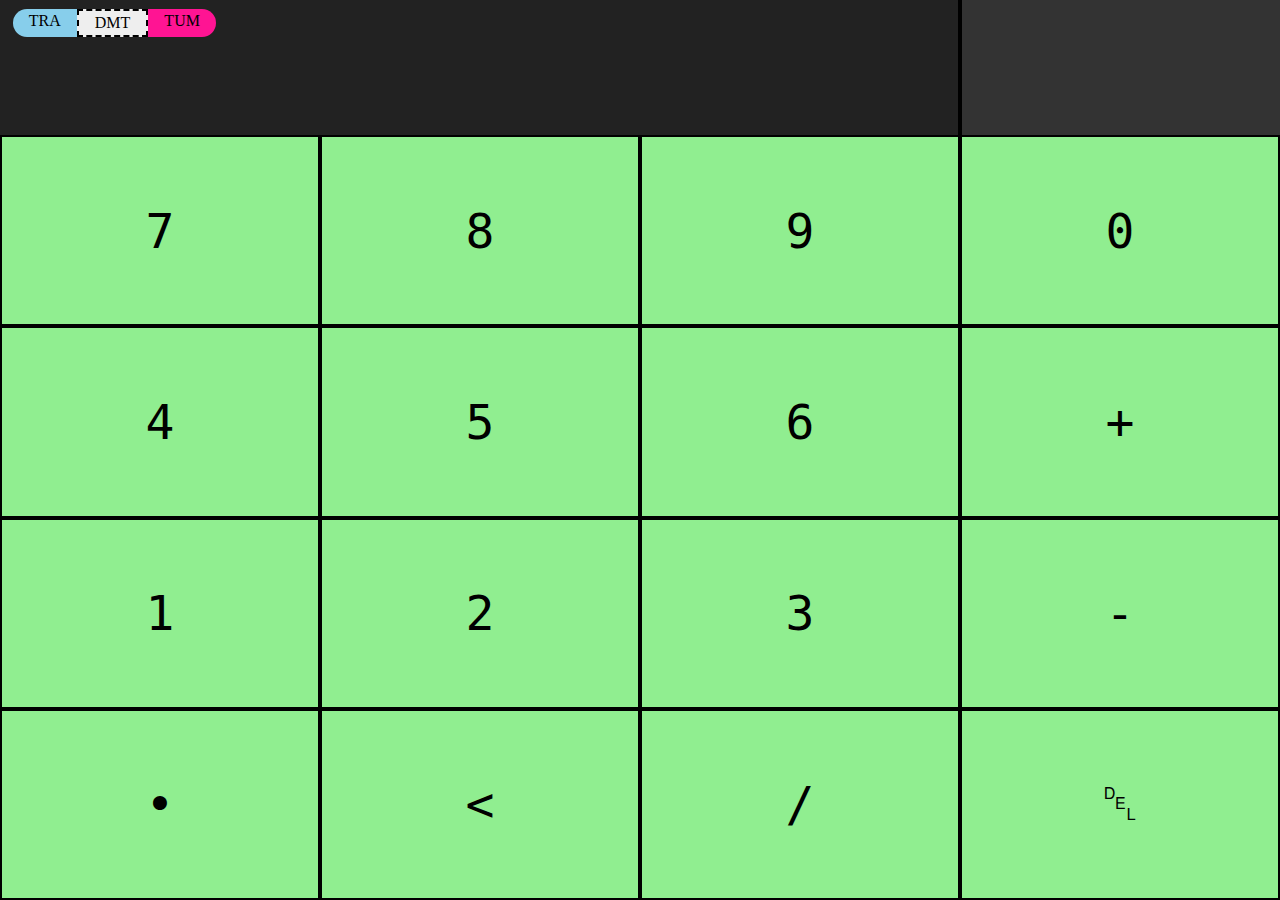
==== index.html @ cb967e37 "Update index.html" ====
<!DOCTYPE html>
<html>
<head>
    <meta charset="utf-8"/>
    <meta content="minimum-scale=1.0, width=device-width, maximum-scale=1, user-scalable=no" name="viewport" />
    <meta name="apple-mobile-web-app-capable" content="yes">
    <link rel="apple-touch-icon" href="/trampcalc.png">

    <title>TrampCalc</title>
    <style type="text/css">
        html * {
            font-family: "Lucida Grande", monospace;
        }
        html, body {
            width: 100%;
            height: 100%;
            margin:  0px;
            padding:  0px;
            overflow: hidden;
            overflow-x:  hidden;
            overflow-y: hidden;
        }

        body {
            position:  relative;
        }

        #viewbox {
            height: 15%;
            display: flex;
        }

        #v1 {
            width:  75%;
            background-color: #222222;
            display: flex;
            font-size:  2em;
            color: white;
            flex-direction: column-reverse;
            text-align:  right;
            box-shadow: inset -2px 0px 0px 0px black;
        }

        #v2 {
            width:  25%;
            background-color: #333333;
            display:  flex;
            box-shadow: inset 2px 0px 0px 0px black;
            font-size:  2em;
            color: white;
            flex-direction: column-reverse;
            text-align: center;
        }

        #keypad {
            height:  85%;
            background-color: yellow;
            display: flex;
            flex-direction: row;
            flex-wrap: wrap;
        }

        .key {
            height:  25%;
            width:  25%;
            box-shadow: inset 0px 0px 0px 2px black;
            background-color: orange;
            font-size:  3em;
            display: flex;
        }

        #switch {
            position: absolute;
            width: 25em;
            top: 1%;
            margin-left: 1%;
            display: flex;
        }

        #switch > input {
            width: 0px;
            height:  0px;
            opacity:  0;
            position: absolute;
        }

        #switch > label {
            /*background-color: purple;*/
            padding: 0.2em 1em 0.2em 1em;
            display:  flex;
            font-family: Verdana;
        }

        .left-switch {
            border-top-left-radius: 1em;
            border-bottom-left-radius: 1em;
            background-color:  skyblue;
        }

        .mid-switch {
            background-color:  lightgreen;
        }

        .right-switch {
            border-top-right-radius: 1em;
            border-bottom-right-radius: 1em;
            background-color:  deeppink;
        }

        input:checked + label {
          background-color: #eeeeee;
          border: 2px dashed black;
        }

        .key:active {
            filter: brightness(85%);
        }

        span {
            -webkit-touch-callout: none;
            -webkit-user-select: none;
            -khtml-user-select: none;
            -moz-user-select: none;
            -ms-user-select: none;
            user-select: none;
        }

    </style>

    <script>
        // js is absolutely not my main langauge, sorry for the horrid code. what matters is that it works.


        function changeColor(c) {
            document.querySelectorAll(".key").forEach(function(a) {a.style.backgroundColor = c;});
        }

        function skillFromFIG(skill) {
            var skillStream = skill.split("");

            // hardcodes
            if (parseInt(skillStream[0]) < 8 && skillStream.length == 2 && isNaN(parseInt(skillStream[1]))) {
                skillStream.splice(1, 0, "0");
            }

            console.log(skill);
            if (skill.length == 2 && parseInt(skill) < 50 && parseInt(skill) >= 40) {
                skillStream.push("/");
                console.log(skillStream);
            }

            let position = skillStream.pop();
            if (!["/", "<", "•"].includes(position)) {
                return undefined;
            }

            var flipBuffer = "";

            do {
                flipBuffer += skillStream.shift();
                let flip = parseInt(flipBuffer);
                if (isNaN(flip)) {
                    return undefined;
                } else if (Math.floor(flip/4) == skillStream.length) {
                    break;
                } else if (Math.floor(flip/4) > skillStream.length) {
                    return undefined;
                }
            } while(true);

            for (var i=0; i<skillStream.length; i++) {
                if (isNaN(parseInt(skillStream[i]))) {
                    return undefined;
                }
            }

            return {
                position: position,
                flips: parseInt(flipBuffer),
                twists: parseInt(skillStream.reduce((a,b)=>parseInt(a)+parseInt(b)))
            };

        }

        function dmtDD(skillObj) {
            console.log(skillObj);
            let fullFlips = Math.floor(skillObj.flips/4);

            var dd = fullFlips * 0.5;
            if (fullFlips < 2) {
                if (skillObj.twists == 0 && skillObj.position != "•") {
                    dd += 0.1;
                }
                var twist = 0.0;
                while (twist < skillObj.twists/2) {
                    dd += (2 + Math.floor(twist))/10.0;
                    twist += 0.5;
                }
            } else {
                var bonus = 0;
                if (skillObj.position == "<") {
                    bonus = (2 ** fullFlips)/10.0;
                } else if (skillObj.position == "/") {
                    bonus = (2 ** fullFlips)/5.0;
                }

                dd += 2 * 0.1 * skillObj.twists; //!! this thing sucks
                dd = dd * fullFlips + bonus;
            }

            return dd;
        }

        window.mode = 1; // 0=tramp, 1=mini, 2=tumbling


        window.onload = function() {

            let events = document.querySelectorAll('[name="event"]');
            let buttons = document.querySelectorAll(".key");
            let inputSpace = document.querySelector('#v1').children[0];
            let outputSpace = document.querySelector("#v2").children[0];

            events.forEach(function(a) {
                if (a.checked) {
                    switch (a.id) {
                        case "tra": changeColor('skyblue'); break;
                        case "dmt": changeColor('lightgreen'); break;
                        case "tum": changeColor('deeppink'); break;
                    }
                }
            });


            buttons.forEach(function(a) {
                a.addEventListener("click", function() {
                    let char = a.children[0].innerText;
                    if (char == "␡") {
                        inputSpace.innerText = inputSpace.innerText.slice(0, inputSpace.innerText.length-1);
                    } else {
                        inputSpace.innerText += char;
                    }

                    var skills = [];

                    var skills = inputSpace.innerText.split("+").map(function(a) {
                        let v = a.split("-").map(b=>b+"-");
                        v[0] = v[0].substring(0, v[0].length-1);
                        return v;
                    }).flat(2);

                    var output = 0.0;

                    if (skills.length == 1) {
                        let negate = skills[0].endsWith("-") ? -1 : 1;
                        if (negate == -1) {
                            skills[0] = skills[0].substring(0, skills[0].length-1);
                        }
                        var skill = skillFromFIG(skills[0]);
                        if (skill != undefined) {
                            output = dmtDD(skill) * negate;
                        } else {
                            output = NaN;
                        }
                    } else {
                        skills.forEach(function(skt) {
                            let negate = skt.endsWith("-") ? -1 : 1;
                            if (negate == -1) {
                                skt = skt.substring(0, skt.length-1);
                            }
                            var skill = skillFromFIG(skt);
                            if (skill != undefined) {
                                output += dmtDD(skill) * negate;
                            } else {
                                output = NaN;
                            }
                        });
                    }

                    if (isNaN(output)) {
                        outputSpace.innerText = "";
                    } else {
                        outputSpace.innerText = output.toFixed(1);
                    }
                });
            })
        }
    </script>
</head>
<body>
    <script>
      document.body.addEventListener('touchmove', function(event) {
        event.preventDefault();
      }, {
        passive: false,
        useCapture: false
      });
    </script>

    <div id="switch">
        <input id="tra" name="event" type="radio" checked="" />
        <label for="tra" onclick="changeColor('skyblue')" class="left-switch">TRA</label>

        <input id="dmt" name="event" type="radio" checked="checked" />
        <label for="dmt" class="mid-switch" onclick="changeColor('lightgreen')">DMT</label>

        <input id="tum" name="event" type="radio" />
        <label for="tum" class="right-switch" onclick="changeColor('deeppink')">TUM</label>
    </div>

    <div id="viewbox">
        <div id="v1"><span style="margin-right: 10px"></span></div>
        <div id="v2"><span></span></div>
    </div>

    <div id="keypad">
        <div class="key"><span style="margin:auto">7</span></div>
        <div class="key"><span style="margin:auto">8</span></div>
        <div class="key"><span style="margin:auto">9</span></div>
        <div class="key"><span style="margin:auto">0</span></div>
        <div class="key"><span style="margin:auto">4</span></div>
        <div class="key"><span style="margin:auto">5</span></div>
        <div class="key"><span style="margin:auto">6</span></div>
        <div class="key"><span style="margin:auto">+</span></div>
        <div class="key"><span style="margin:auto">1</span></div>
        <div class="key"><span style="margin:auto">2</span></div>
        <div class="key"><span style="margin:auto">3</span></div>
        <div class="key"><span style="margin:auto">-</span></div>
        <div class="key"><span style="margin:auto">&#8226;</span></div>
        <div class="key"><span style="margin:auto">&lt;</span></div>
        <div class="key"><span style="margin:auto">&#47;</span></div>
        <div class="key"><span style="margin:auto">&#9249;</span></div>
    </div>
</body>
</html>
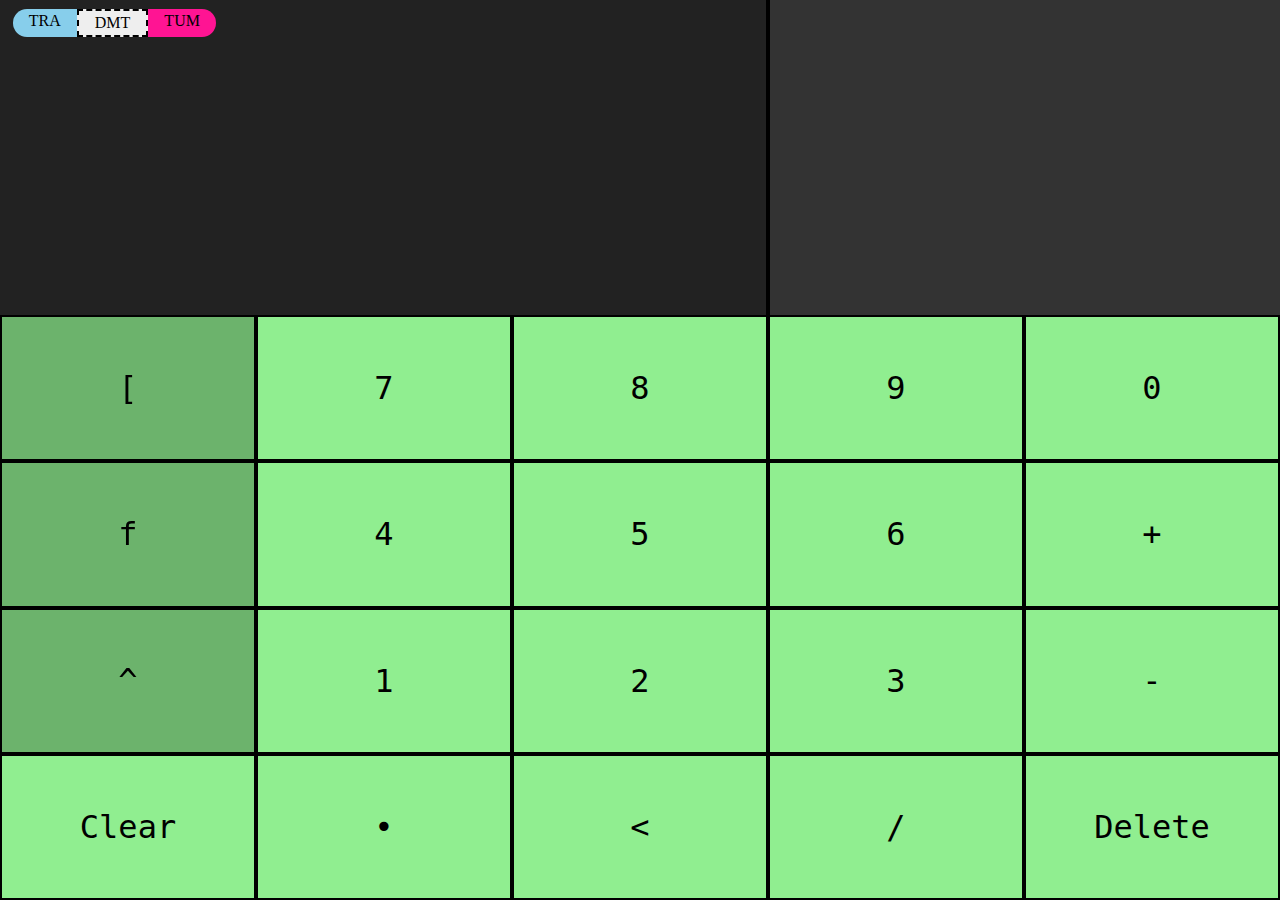
==== commit 2edae6f6: "Update index.html" ====
--- a/index.html
+++ b/index.html
@@ -21,39 +21,24 @@
             overflow-y: hidden;
         }
 
-        body {
-            position:  relative;
-        }
-
         #viewbox {
-            height: 15%;
+            height: 35%;
+            width:  100%;
             display: flex;
-        }
-
-        #v1 {
-            width:  75%;
-            background-color: #222222;
+            flex: 0;
+        }
+
+        #vcontainer {
+            flex: 1;  /* <------------------- required */
+            overflow: scroll;
             display: flex;
-            font-size:  2em;
-            color: white;
-            flex-direction: column-reverse;
-            text-align:  right;
-            box-shadow: inset -2px 0px 0px 0px black;
-        }
-
-        #v2 {
-            width:  25%;
-            background-color: #333333;
-            display:  flex;
-            box-shadow: inset 2px 0px 0px 0px black;
-            font-size:  2em;
-            color: white;
-            flex-direction: column-reverse;
-            text-align: center;
-        }
+            flex-flow: column-reverse;
+            justify-content: flex-start;
+            height:  100%;
+        } 
 
         #keypad {
-            height:  85%;
+            height:  65%;
             background-color: yellow;
             display: flex;
             flex-direction: row;
@@ -62,10 +47,10 @@
 
         .key {
             height:  25%;
-            width:  25%;
+            width:  20%;
             box-shadow: inset 0px 0px 0px 2px black;
             background-color: orange;
-            font-size:  3em;
+            font-size:  2em;
             display: flex;
         }
 
@@ -125,6 +110,58 @@
             user-select: none;
         }
 
+        .skillField {
+            width:  100%;
+            display: flex;
+            font-size:  2em;
+            color: white;
+            flex-direction: row;
+            text-align:  right;
+            flex-shrink: 0;
+        }
+
+        .skillFig {
+            text-align: left;
+            width: 20%;
+            display:  flex;
+        }
+
+        .skillSign {
+            width:  20%;
+            display:  flex;
+            text-align: center;
+            padding-left: 20%;
+        }
+
+
+        .ddField {
+            width:  40%;
+            display:  flex;
+            color: white;
+            text-align: center;
+            padding-left: 1em;
+        }
+
+        #bg1 {
+            position: absolute;
+            width:  60%;
+            height: 60%;
+            background-color: #222;
+            margin: 0px;
+            box-shadow: inset -2px 0px 0px 0px black;
+            z-index:  -1;
+        }
+
+        #bg2 {
+            position: absolute;
+            width:  40%;
+            height: 35%;
+            background-color: #333;
+            left:  60%;
+            margin: 0px;
+            z-index:  -1;
+            box-shadow: inset 2px 0px 0px 0px black;
+        }
     </style>
 
     <script>
@@ -133,6 +170,20 @@
 
         function changeColor(c) {
             document.querySelectorAll(".key").forEach(function(a) {a.style.backgroundColor = c;});
+        }
+
+        function setTumbling(t) {
+            if (t) {
+                document.querySelectorAll(".tum").forEach(function(a) {
+                    a.style.filter = "";
+                    a.disabled = "";
+                });
+            } else {
+                document.querySelectorAll(".tum").forEach(function(a) {
+                    a.style.filter = "brightness(75%)";
+                    a.disabled = true;
+                });
+            }
         }
 
         function skillFromFIG(skill) {
@@ -211,22 +262,135 @@
             return dd;
         }
 
+        function trampDD(skillObj) {
+            var dd = 0.1*skillObj.flips + 0.1*Math.floor(skillObj.flips/4.0) + 0.1*skillObj.twists;
+
+            if (skillObj.twists == 0 && skillObj.flips < 8 && skillObj.position != "•") {
+                dd += 0.1;
+            } else if (skillObj.flips >= 8 && skillObj.position != "•") {
+                dd += 0.2;
+            }
+
+            return dd;
+        }
+
         window.mode = 1; // 0=tramp, 1=mini, 2=tumbling
-
+        window.skills = []; // [ [1, "800<"], [-1, "42/"] ] is same as 800<-42/
+
+        function getDD(skillObj) {
+            switch (window.mode) {
+                case 0:
+                    return trampDD(skillObj);
+                case 1: 
+                    return dmtDD(skillObj);
+                case 2:
+                    return -1;
+                default:
+                    return NaN;
+            }
+        }
+
+        function updateMode(m) {
+            if (window.mode != m) {
+                document.querySelector("#vcontainer").innerHTML = "";
+                window.skills = [];
+            }
+            window.mode = m;
+            switch (m) {
+                case 0:
+                    changeColor('skyblue');
+                    setTumbling(false);
+                    break;
+                case 1:
+                    changeColor('lightgreen');
+                    setTumbling(false);
+                    break;
+                case 2:
+                    changeColor('deeppink');
+                    setTumbling(true);
+                    break;
+            }
+
+        }
+
+        function updateInput(output) {
+            console.log(window.skills);
+            let inputSpace = document.querySelector('#vcontainer');
+            inputSpace.innerHTML = "";
+
+            var total = 0.0;
+
+            for (var i = 0; i < window.skills.length; i++) {
+                skill = window.skills[i];
+                let entry = document.createElement("div");
+                let sign = document.createElement("span");
+                let fig = document.createElement("span");
+
+                entry.appendChild(sign);
+                entry.appendChild(fig);
+
+                entry.classList.add("skillField");
+                entry.classList.add("skillV1");
+                sign.classList.add("skillSign");
+                fig.classList.add("skillFig");
+
+                console.log("sex ",skill);
+                sign.innerText = skill[0] != -1 ? (i == 0 ? " " : "+") : "-";
+                fig.innerText = skill[1];
+                fig.style.color = "#aaa";
+
+                inputSpace.appendChild(entry);
+
+                let out = document.createElement("div");
+                let value = output[i];
+                console.log(output);
+                out.classList.add("ddField");
+                out.style.color = "#aaa";
+                out.innerText = isNaN(value) ? "0.0" : value.toFixed(1);
+                if (!isNaN(value)) {
+                    total += value;
+                }
+
+                entry.appendChild(out);
+                //inputSpace.appendChild(out);
+            }
+
+            let entry = document.createElement("div");
+            let sign = document.createElement("span");
+            let fig = document.createElement("span");
+
+            entry.appendChild(sign);
+            entry.appendChild(fig);
+
+            entry.classList.add("skillField");
+            sign.classList.add("skillSign");
+            fig.classList.add("skillFig");
+
+            sign.innerText = " ";
+            fig.innerText = "=";
+
+            inputSpace.appendChild(entry);
+
+            let out = document.createElement("div");
+            out.classList.add("ddField");
+            out.innerText = total.toFixed(1);
+
+            entry.appendChild(out);
+
+            inputSpace.append(...Array.from(inputSpace.childNodes).reverse());  
+        }
 
         window.onload = function() {
 
             let events = document.querySelectorAll('[name="event"]');
             let buttons = document.querySelectorAll(".key");
-            let inputSpace = document.querySelector('#v1').children[0];
-            let outputSpace = document.querySelector("#v2").children[0];
 
             events.forEach(function(a) {
                 if (a.checked) {
                     switch (a.id) {
-                        case "tra": changeColor('skyblue'); break;
-                        case "dmt": changeColor('lightgreen'); break;
-                        case "tum": changeColor('deeppink'); break;
+                        case "tra": updateMode(0);break;
+                        case "dmt": updateMode(1); break;
+                        case "tum": updateMode(2); break;
                     }
                 }
             });
@@ -234,54 +398,56 @@
 
             buttons.forEach(function(a) {
                 a.addEventListener("click", function() {
+                    if (a.disabled) {
+                        return;
+                    }
                     let char = a.children[0].innerText;
-                    if (char == "␡") {
-                        inputSpace.innerText = inputSpace.innerText.slice(0, inputSpace.innerText.length-1);
-                    } else {
-                        inputSpace.innerText += char;
-                    }
-
-                    var skills = [];
-
-                    var skills = inputSpace.innerText.split("+").map(function(a) {
-                        let v = a.split("-").map(b=>b+"-");
-                        v[0] = v[0].substring(0, v[0].length-1);
-                        return v;
-                    }).flat(2);
-
-                    var output = 0.0;
-
-                    if (skills.length == 1) {
-                        let negate = skills[0].endsWith("-") ? -1 : 1;
-                        if (negate == -1) {
-                            skills[0] = skills[0].substring(0, skills[0].length-1);
+
+                    do {
+                        if (char == "+") {
+                            if (window.skills.length > 0 && window.skills[window.skills.length-1][1] == "") {
+                                window.skills[window.skills.length-1][0] = 1;
+                                break;
+                            }
+                            window.skills.push([1, ""]);
+                        } else if (char == "-") {
+                            if (window.skills.length > 0 && window.skills[window.skills.length-1][1] == "") {
+                                window.skills[window.skills.length-1][0] = -1;
+                                break;
+                            }
+                            window.skills.push([-1, ""]);
+                        } else if (char == "Delete") {
+                            if (window.skills.length == 0) {
+                                break;
+                            }
+                            let last = window.skills[window.skills.length-1];
+                            if (last[1].length == 0) {
+                                window.skills.pop();
+                            } else {
+                                window.skills[window.skills.length-1][1] = last[1].slice(0, last[1].length-1);
+                            }
+                        } else if (char == "Clear") {
+                            window.skills = [];
+                        } else {
+                            if (window.skills.length == 0) {
+                                window.skills.push([1, ""]);
+                            }
+                            window.skills[window.skills.length-1][1] += char;
                         }
-                        var skill = skillFromFIG(skills[0]);
-                        if (skill != undefined) {
-                            output = dmtDD(skill) * negate;
+                    } while (false); // abusing break
+
+                    updateInput(window.skills.map(function(s) {
+                        console.log(s);
+
+                        let skill = skillFromFIG(s[1]);
+                        if (skill == undefined) {
+                            return NaN;
                         } else {
-                            output = NaN;
+                            let ret = getDD(skill) * s[0];
+                            console.log(s[0]);
+                            return ret;
                         }
-                    } else {
-                        skills.forEach(function(skt) {
-                            let negate = skt.endsWith("-") ? -1 : 1;
-                            if (negate == -1) {
-                                skt = skt.substring(0, skt.length-1);
-                            }
-                            var skill = skillFromFIG(skt);
-                            if (skill != undefined) {
-                                output += dmtDD(skill) * negate;
-                            } else {
-                                output = NaN;
-                            }
-                        });
-                    }
-
-                    if (isNaN(output)) {
-                        outputSpace.innerText = "";
-                    } else {
-                        outputSpace.innerText = output.toFixed(1);
-                    }
+                    }));
                 });
             })
         }
@@ -297,39 +463,45 @@
       });
     </script>
 
+
     <div id="switch">
         <input id="tra" name="event" type="radio" checked="" />
-        <label for="tra" onclick="changeColor('skyblue')" class="left-switch">TRA</label>
+        <label for="tra" onclick="updateMode(0)" class="left-switch">TRA</label>
 
         <input id="dmt" name="event" type="radio" checked="checked" />
-        <label for="dmt" class="mid-switch" onclick="changeColor('lightgreen')">DMT</label>
+        <label for="dmt" class="mid-switch" onclick="updateMode(1)">DMT</label>
 
         <input id="tum" name="event" type="radio" />
-        <label for="tum" class="right-switch" onclick="changeColor('deeppink')">TUM</label>
+        <label for="tum" class="right-switch" onclick="updateMode(2)">TUM</label>
     </div>
 
     <div id="viewbox">
-        <div id="v1"><span style="margin-right: 10px"></span></div>
-        <div id="v2"><span></span></div>
+        <div id="bg1">&nbsp;</div>
+        <div id="bg2">&nbsp;</div>
+        <div id="vcontainer"></div>
     </div>
 
     <div id="keypad">
+        <div class="key tum"><span style="margin:auto">[</span></div>
         <div class="key"><span style="margin:auto">7</span></div>
         <div class="key"><span style="margin:auto">8</span></div>
         <div class="key"><span style="margin:auto">9</span></div>
         <div class="key"><span style="margin:auto">0</span></div>
+        <div class="key tum"><span style="margin:auto">f</span></div>
         <div class="key"><span style="margin:auto">4</span></div>
         <div class="key"><span style="margin:auto">5</span></div>
         <div class="key"><span style="margin:auto">6</span></div>
         <div class="key"><span style="margin:auto">+</span></div>
+        <div class="key tum"><span style="margin:auto">^</span></div>
         <div class="key"><span style="margin:auto">1</span></div>
         <div class="key"><span style="margin:auto">2</span></div>
         <div class="key"><span style="margin:auto">3</span></div>
         <div class="key"><span style="margin:auto">-</span></div>
+        <div class="key"><span style="margin:auto">Clear</span></div>
         <div class="key"><span style="margin:auto">&#8226;</span></div>
         <div class="key"><span style="margin:auto">&lt;</span></div>
         <div class="key"><span style="margin:auto">&#47;</span></div>
-        <div class="key"><span style="margin:auto">&#9249;</span></div>
+        <div class="key"><span style="margin:auto">Delete</span></div>
     </div>
 </body>
 </html>
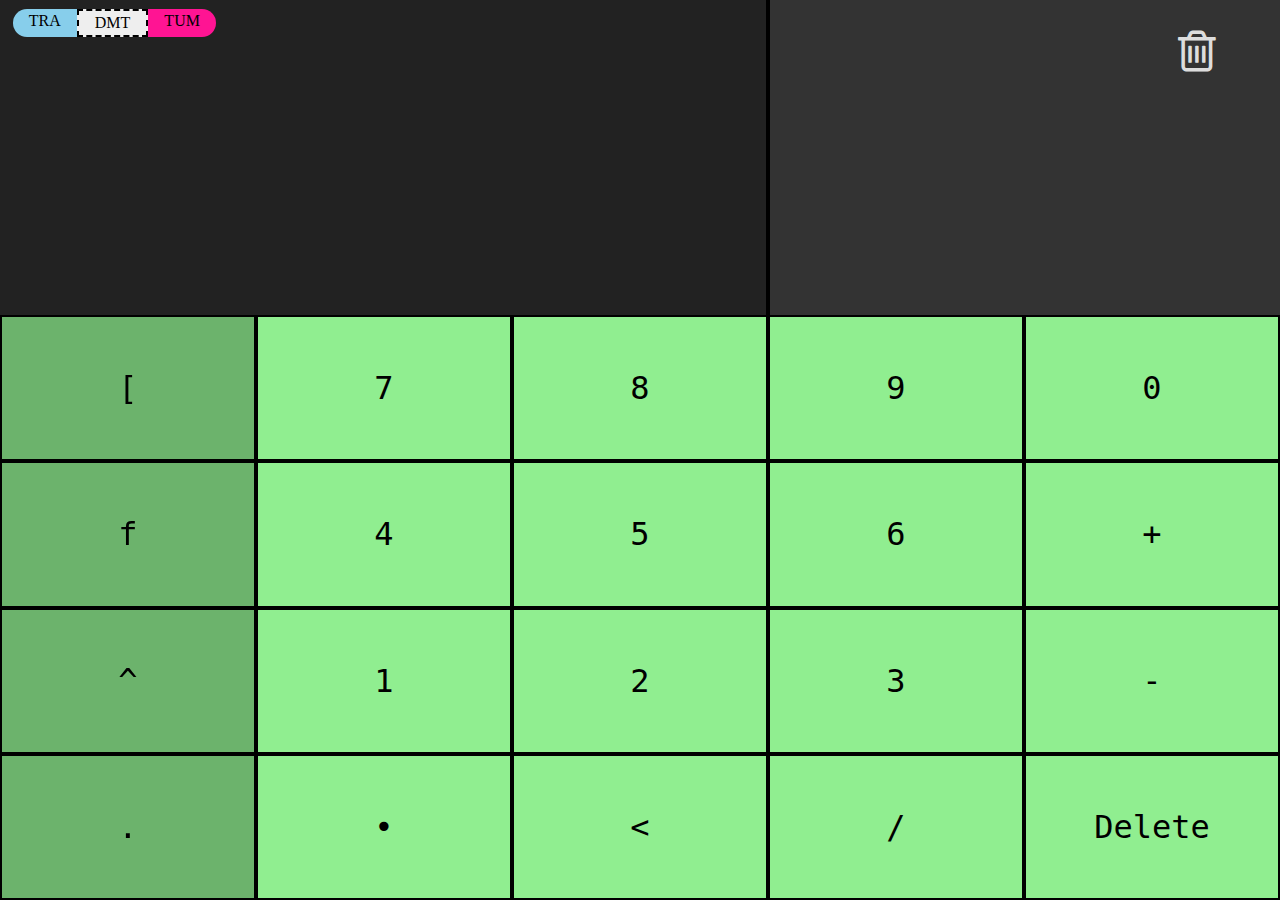
==== commit 121bc7c5: "Update index.html" ====
--- a/index.html
+++ b/index.html
@@ -5,7 +5,7 @@
     <meta content="minimum-scale=1.0, width=device-width, maximum-scale=1, user-scalable=no" name="viewport" />
     <meta name="apple-mobile-web-app-capable" content="yes">
     <link rel="apple-touch-icon" href="/trampcalc.png">
-
+    <link rel="stylesheet" href="https://cdnjs.cloudflare.com/ajax/libs/font-awesome/4.7.0/css/font-awesome.min.css">
     <title>TrampCalc</title>
     <style type="text/css">
         html * {
@@ -161,6 +161,18 @@
             margin: 0px;
             z-index:  -1;
             box-shadow: inset 2px 0px 0px 0px black;
+        }
+
+        #clear {
+            position: absolute;
+            font-size: 3em;
+            color: #ddd;
+            right: 5%;
+            top: 3%;
+        }
+
+        #clear:active {
+            filter: brightness(75%);
         }
     </style>
 
@@ -187,17 +199,24 @@
         }
 
         function skillFromFIG(skill) {
+            if (["f", "[", "^"].includes(skill)) {
+                return skill;
+            }
+
             var skillStream = skill.split("");
-
+            var forward = false;
+            if (skillStream.length > 0 && skillStream[0] == ".") {
+                skillStream.shift();
+                skill = skill.slice(1, skill.length)
+                forward = true;
+            }
             // hardcodes
             if (parseInt(skillStream[0]) < 8 && skillStream.length == 2 && isNaN(parseInt(skillStream[1]))) {
                 skillStream.splice(1, 0, "0");
             }
 
-            console.log(skill);
             if (skill.length == 2 && parseInt(skill) < 50 && parseInt(skill) >= 40) {
                 skillStream.push("/");
-                console.log(skillStream);
             }
 
             let position = skillStream.pop();
@@ -228,13 +247,13 @@
             return {
                 position: position,
                 flips: parseInt(flipBuffer),
-                twists: parseInt(skillStream.reduce((a,b)=>parseInt(a)+parseInt(b)))
+                twists: parseInt(skillStream.reduce((a,b)=>parseInt(a)+parseInt(b))),
+                forward: forward
             };
 
         }
 
         function dmtDD(skillObj) {
-            console.log(skillObj);
             let fullFlips = Math.floor(skillObj.flips/4);
 
             var dd = fullFlips * 0.5;
@@ -274,17 +293,70 @@
             return dd;
         }
 
+        function tumblingDD(skillObj) {
+            if (skillObj == "f" || skillObj == "[") {
+                return 0.1;
+            } else if (skillObj == "^") {
+                return 0.2;
+            }
+
+            dd = Math.floor(skillObj.flips/4.0)/2;
+            dd += skillObj.forward ? Math.floor(skillObj.flips/4.0) * 0.1 : 0.0;
+
+            if (skillObj.position == "<") {
+                dd += (Math.floor(skillObj.flips / 12) * 0.1 + 0.1);
+            } else if (skillObj.position == "/") {
+                dd += 2**(Math.floor(skillObj.flips/4.0) - 1) / 10;
+            }
+
+            if (skillObj.flips < 8) {
+                var twist = 0.0;
+                while (twist < skillObj.twists) {
+                    if (twist > 6) {
+                        dd += 0.4;
+                    } else if (twist > 4) {
+                        dd += 0.3;
+                    } else {
+                        dd += 0.2;
+                    }
+                    twist += 1;
+                }
+                if (twist > 0) {
+                    dd -= 0.1; // janky
+                }
+            } else if (skillObj.flips < 12) {
+                var twist = 0.0;
+                while (twist < skillObj.twists) {
+                    dd += (Math.floor(twist/2)+1)*0.1;
+                    twist += 1;
+                }
+            } else {
+                var twist = 0.0;
+                while (twist < skillObj.twists) {
+                    if (twist > 2) {
+                        dd += 0.4;
+                    } else {
+                        dd += 0.3;
+                    }
+                    twist += 1;
+                }
+            }
+
+            return dd * Math.floor(skillObj.flips/4.0);
+        }
+
         window.mode = 1; // 0=tramp, 1=mini, 2=tumbling
         window.skills = []; // [ [1, "800<"], [-1, "42/"] ] is same as 800<-42/
 
         function getDD(skillObj) {
+            console.log("skill ", skillObj);
             switch (window.mode) {
                 case 0:
                     return trampDD(skillObj);
                 case 1: 
                     return dmtDD(skillObj);
                 case 2:
-                    return -1;
+                    return tumblingDD(skillObj);
                 default:
                     return NaN;
             }
@@ -314,7 +386,6 @@
         }
 
         function updateInput(output) {
-            console.log(window.skills);
             let inputSpace = document.querySelector('#vcontainer');
             inputSpace.innerHTML = "";
 
@@ -334,7 +405,6 @@
                 sign.classList.add("skillSign");
                 fig.classList.add("skillFig");
 
-                console.log("sex ",skill);
                 sign.innerText = skill[0] != -1 ? (i == 0 ? " " : "+") : "-";
                 fig.innerText = skill[1];
                 fig.style.color = "#aaa";
@@ -343,7 +413,7 @@
 
                 let out = document.createElement("div");
                 let value = output[i];
-                console.log(output);
+
                 out.classList.add("ddField");
                 out.style.color = "#aaa";
                 out.innerText = isNaN(value) ? "0.0" : value.toFixed(1);
@@ -394,6 +464,11 @@
                     }
                 }
             });
+
+            document.querySelector("#clear").addEventListener("click", function() {
+                window.skills = [];
+                updateInput([]);
+            })
 
 
             buttons.forEach(function(a) {
@@ -437,14 +512,12 @@
                     } while (false); // abusing break
 
                     updateInput(window.skills.map(function(s) {
-                        console.log(s);
 
                         let skill = skillFromFIG(s[1]);
                         if (skill == undefined) {
                             return NaN;
                         } else {
                             let ret = getDD(skill) * s[0];
-                            console.log(s[0]);
                             return ret;
                         }
                     }));
@@ -478,6 +551,7 @@
     <div id="viewbox">
         <div id="bg1">&nbsp;</div>
         <div id="bg2">&nbsp;</div>
+        <span id="clear" class="fa fa-trash-o"></span>
         <div id="vcontainer"></div>
     </div>
 
@@ -497,7 +571,7 @@
         <div class="key"><span style="margin:auto">2</span></div>
         <div class="key"><span style="margin:auto">3</span></div>
         <div class="key"><span style="margin:auto">-</span></div>
-        <div class="key"><span style="margin:auto">Clear</span></div>
+        <div class="key tum"><span style="margin:auto">.</span></div>
         <div class="key"><span style="margin:auto">&#8226;</span></div>
         <div class="key"><span style="margin:auto">&lt;</span></div>
         <div class="key"><span style="margin:auto">&#47;</span></div>
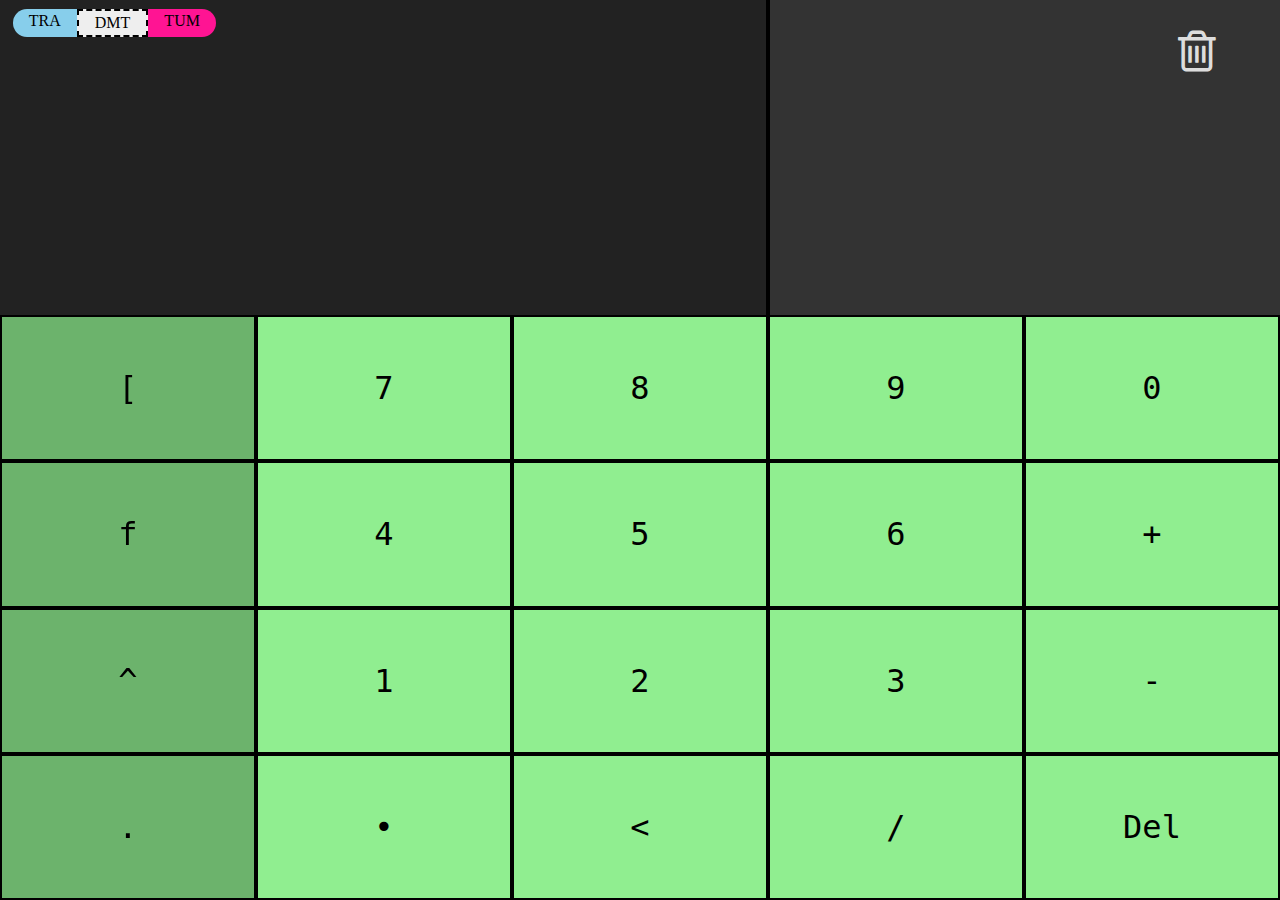
==== commit 660dde6b: "Update index.html" ====
--- a/index.html
+++ b/index.html
@@ -491,7 +491,7 @@
                                 break;
                             }
                             window.skills.push([-1, ""]);
-                        } else if (char == "Delete") {
+                        } else if (char == "Del") {
                             if (window.skills.length == 0) {
                                 break;
                             }
@@ -575,7 +575,7 @@
         <div class="key"><span style="margin:auto">&#8226;</span></div>
         <div class="key"><span style="margin:auto">&lt;</span></div>
         <div class="key"><span style="margin:auto">&#47;</span></div>
-        <div class="key"><span style="margin:auto">Delete</span></div>
+        <div class="key"><span style="margin:auto">Del</span></div>
     </div>
 </body>
 </html>
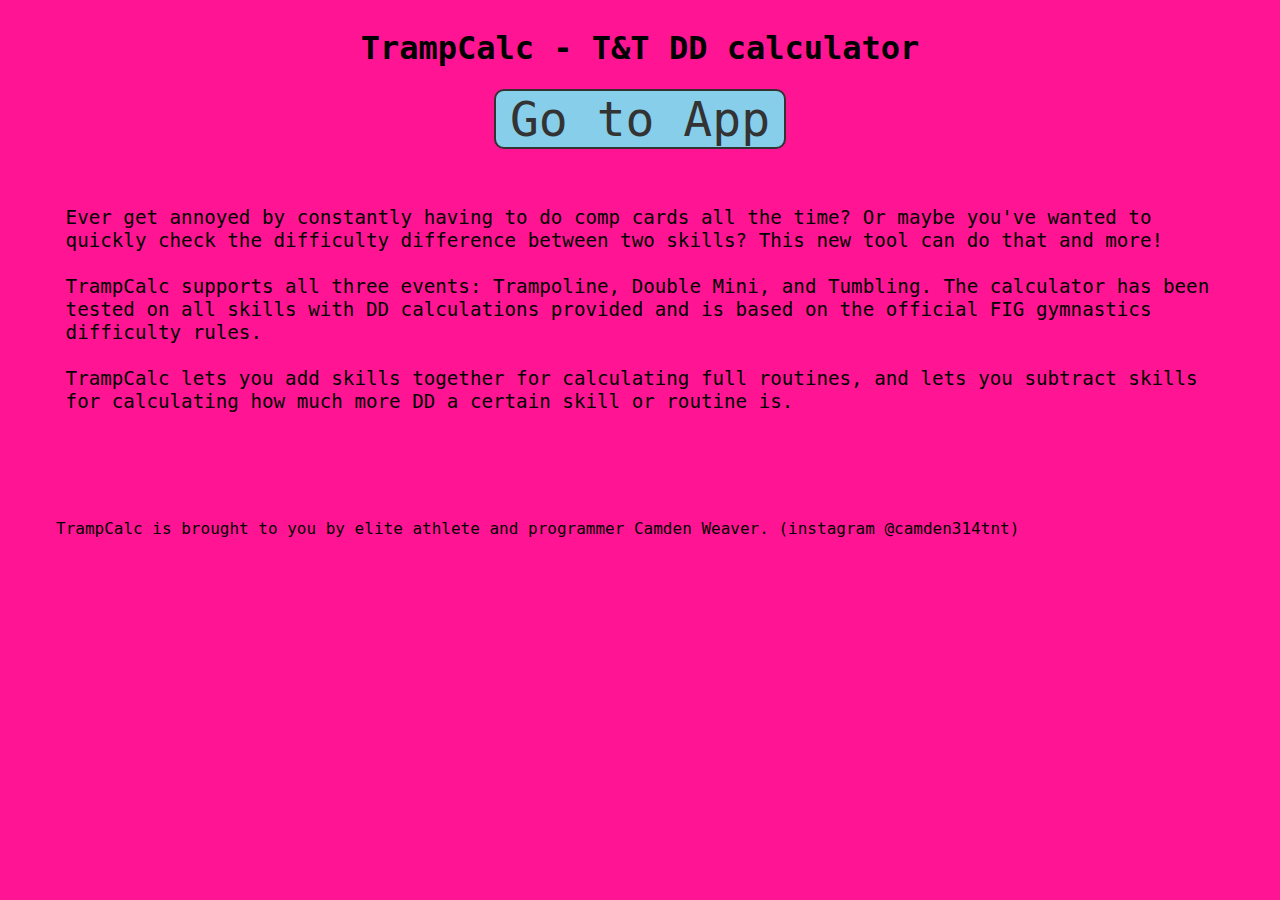
==== commit cb02e0b0: "Create index.html" ====
--- a/index.html
+++ b/index.html
@@ -1,581 +1,64 @@
 <!DOCTYPE html>
 <html>
 <head>
-    <meta charset="utf-8"/>
-    <meta content="minimum-scale=1.0, width=device-width, maximum-scale=1, user-scalable=no" name="viewport" />
-    <meta name="apple-mobile-web-app-capable" content="yes">
-    <link rel="apple-touch-icon" href="/trampcalc.png">
-    <link rel="stylesheet" href="https://cdnjs.cloudflare.com/ajax/libs/font-awesome/4.7.0/css/font-awesome.min.css">
-    <title>TrampCalc</title>
-    <style type="text/css">
-        html * {
+	<meta charset="utf-8">
+	<meta name="viewport" content="width=device-width, initial-scale=1">
+	<title>TrampCalc - Trampoline & Tumbling Difficulty Calculator</title>
+	<meta name="description" content="TrampCalc is the ultimate tool for calculating the Degree of Difficulty (DD) of skills from the gymnastic events Trampoline, Double Mini Trampoline (DMT), and Tumbling"/>
+
+	<style>
+        html {
             font-family: "Lucida Grande", monospace;
-        }
-        html, body {
-            width: 100%;
             height: 100%;
-            margin:  0px;
-            padding:  0px;
-            overflow: hidden;
-            overflow-x:  hidden;
-            overflow-y: hidden;
         }
 
-        #viewbox {
-            height: 35%;
-            width:  100%;
+        body {
             display: flex;
-            flex: 0;
+            justify-content: center;
+            flex-direction: column;
         }
 
-        #vcontainer {
-            flex: 1;  /* <------------------- required */
-            overflow: scroll;
-            display: flex;
-            flex-flow: column-reverse;
-            justify-content: flex-start;
-            height:  100%;
-        } 
-
-        #keypad {
-            height:  65%;
-            background-color: yellow;
-            display: flex;
-            flex-direction: row;
-            flex-wrap: wrap;
+        h1 {
+        	text-align: center;
+        	color: black;
+        	width: 100%;
+        	flex: 2;
+        }
+        #btn {
+        	text-align: center;
+        	background: green;
+        	margin: auto;
+        	width: 6em;
+        	font-size: 3em;
+        	font-style: none;
+        	color:  #333;
+        	text-decoration: none;
+        	border-radius: 10px;
+        	border: 2px solid #333;
         }
 
-        .key {
-            height:  25%;
-            width:  20%;
-            box-shadow: inset 0px 0px 0px 2px black;
-            background-color: orange;
-            font-size:  2em;
-            display: flex;
+        p {
+        	margin: 3em;
+        	font-size: 1.2em;
         }
+	</style>
 
-        #switch {
-            position: absolute;
-            width: 25em;
-            top: 1%;
-            margin-left: 1%;
-            display: flex;
-        }
-
-        #switch > input {
-            width: 0px;
-            height:  0px;
-            opacity:  0;
-            position: absolute;
-        }
-
-        #switch > label {
-            /*background-color: purple;*/
-            padding: 0.2em 1em 0.2em 1em;
-            display:  flex;
-            font-family: Verdana;
-        }
-
-        .left-switch {
-            border-top-left-radius: 1em;
-            border-bottom-left-radius: 1em;
-            background-color:  skyblue;
-        }
-
-        .mid-switch {
-            background-color:  lightgreen;
-        }
-
-        .right-switch {
-            border-top-right-radius: 1em;
-            border-bottom-right-radius: 1em;
-            background-color:  deeppink;
-        }
-
-        input:checked + label {
-          background-color: #eeeeee;
-          border: 2px dashed black;
-        }
-
-        .key:active {
-            filter: brightness(85%);
-        }
-
-        span {
-            -webkit-touch-callout: none;
-            -webkit-user-select: none;
-            -khtml-user-select: none;
-            -moz-user-select: none;
-            -ms-user-select: none;
-            user-select: none;
-        }
-
-        .skillField {
-            width:  100%;
-            display: flex;
-            font-size:  2em;
-            color: white;
-            flex-direction: row;
-            text-align:  right;
-            flex-shrink: 0;
-        }
-
-        .skillFig {
-            text-align: left;
-            width: 20%;
-            display:  flex;
-        }
-
-        .skillSign {
-            width:  20%;
-            display:  flex;
-            text-align: center;
-            padding-left: 20%;
-        }
-
-
-        .ddField {
-            width:  40%;
-            display:  flex;
-            color: white;
-            text-align: center;
-            padding-left: 1em;
-        }
-
-        #bg1 {
-            position: absolute;
-            width:  60%;
-            height: 60%;
-            background-color: #222;
-            margin: 0px;
-            box-shadow: inset -2px 0px 0px 0px black;
-            z-index:  -1;
-        }
-
-        #bg2 {
-            position: absolute;
-            width:  40%;
-            height: 35%;
-            background-color: #333;
-            left:  60%;
-            margin: 0px;
-            z-index:  -1;
-            box-shadow: inset 2px 0px 0px 0px black;
-        }
-
-        #clear {
-            position: absolute;
-            font-size: 3em;
-            color: #ddd;
-            right: 5%;
-            top: 3%;
-        }
-
-        #clear:active {
-            filter: brightness(75%);
-        }
-    </style>
-
-    <script>
-        // js is absolutely not my main langauge, sorry for the horrid code. what matters is that it works.
-
-
-        function changeColor(c) {
-            document.querySelectorAll(".key").forEach(function(a) {a.style.backgroundColor = c;});
-        }
-
-        function setTumbling(t) {
-            if (t) {
-                document.querySelectorAll(".tum").forEach(function(a) {
-                    a.style.filter = "";
-                    a.disabled = "";
-                });
-            } else {
-                document.querySelectorAll(".tum").forEach(function(a) {
-                    a.style.filter = "brightness(75%)";
-                    a.disabled = true;
-                });
-            }
-        }
-
-        function skillFromFIG(skill) {
-            if (["f", "[", "^"].includes(skill)) {
-                return skill;
-            }
-
-            var skillStream = skill.split("");
-            var forward = false;
-            if (skillStream.length > 0 && skillStream[0] == ".") {
-                skillStream.shift();
-                skill = skill.slice(1, skill.length)
-                forward = true;
-            }
-            // hardcodes
-            if (parseInt(skillStream[0]) < 8 && skillStream.length == 2 && isNaN(parseInt(skillStream[1]))) {
-                skillStream.splice(1, 0, "0");
-            }
-
-            if (skill.length == 2 && parseInt(skill) < 50 && parseInt(skill) >= 40) {
-                skillStream.push("/");
-            }
-
-            let position = skillStream.pop();
-            if (!["/", "<", "•"].includes(position)) {
-                return undefined;
-            }
-
-            var flipBuffer = "";
-
-            do {
-                flipBuffer += skillStream.shift();
-                let flip = parseInt(flipBuffer);
-                if (isNaN(flip)) {
-                    return undefined;
-                } else if (Math.floor(flip/4) == skillStream.length) {
-                    break;
-                } else if (Math.floor(flip/4) > skillStream.length) {
-                    return undefined;
-                }
-            } while(true);
-
-            for (var i=0; i<skillStream.length; i++) {
-                if (isNaN(parseInt(skillStream[i]))) {
-                    return undefined;
-                }
-            }
-
-            return {
-                position: position,
-                flips: parseInt(flipBuffer),
-                twists: parseInt(skillStream.reduce((a,b)=>parseInt(a)+parseInt(b))),
-                forward: forward
-            };
-
-        }
-
-        function dmtDD(skillObj) {
-            let fullFlips = Math.floor(skillObj.flips/4);
-
-            var dd = fullFlips * 0.5;
-            if (fullFlips < 2) {
-                if (skillObj.twists == 0 && skillObj.position != "•") {
-                    dd += 0.1;
-                }
-                var twist = 0.0;
-                while (twist < skillObj.twists/2) {
-                    dd += (2 + Math.floor(twist))/10.0;
-                    twist += 0.5;
-                }
-            } else {
-                var bonus = 0;
-                if (skillObj.position == "<") {
-                    bonus = (2 ** fullFlips)/10.0;
-                } else if (skillObj.position == "/") {
-                    bonus = (2 ** fullFlips)/5.0;
-                }
-
-                dd += 2 * 0.1 * skillObj.twists; //!! this thing sucks
-                dd = dd * fullFlips + bonus;
-            }
-
-            return dd;
-        }
-
-        function trampDD(skillObj) {
-            var dd = 0.1*skillObj.flips + 0.1*Math.floor(skillObj.flips/4.0) + 0.1*skillObj.twists;
-
-            if (skillObj.twists == 0 && skillObj.flips < 8 && skillObj.position != "•") {
-                dd += 0.1;
-            } else if (skillObj.flips >= 8 && skillObj.position != "•") {
-                dd += 0.2;
-            }
-
-            return dd;
-        }
-
-        function tumblingDD(skillObj) {
-            if (skillObj == "f" || skillObj == "[") {
-                return 0.1;
-            } else if (skillObj == "^") {
-                return 0.2;
-            }
-
-            dd = Math.floor(skillObj.flips/4.0)/2;
-            dd += skillObj.forward ? Math.floor(skillObj.flips/4.0) * 0.1 : 0.0;
-
-            if (skillObj.position == "<") {
-                dd += (Math.floor(skillObj.flips / 12) * 0.1 + 0.1);
-            } else if (skillObj.position == "/") {
-                dd += 2**(Math.floor(skillObj.flips/4.0) - 1) / 10;
-            }
-
-            if (skillObj.flips < 8) {
-                var twist = 0.0;
-                while (twist < skillObj.twists) {
-                    if (twist > 6) {
-                        dd += 0.4;
-                    } else if (twist > 4) {
-                        dd += 0.3;
-                    } else {
-                        dd += 0.2;
-                    }
-                    twist += 1;
-                }
-                if (twist > 0) {
-                    dd -= 0.1; // janky
-                }
-            } else if (skillObj.flips < 12) {
-                var twist = 0.0;
-                while (twist < skillObj.twists) {
-                    dd += (Math.floor(twist/2)+1)*0.1;
-                    twist += 1;
-                }
-            } else {
-                var twist = 0.0;
-                while (twist < skillObj.twists) {
-                    if (twist > 2) {
-                        dd += 0.4;
-                    } else {
-                        dd += 0.3;
-                    }
-                    twist += 1;
-                }
-            }
-
-            return dd * Math.floor(skillObj.flips/4.0);
-        }
-
-        window.mode = 1; // 0=tramp, 1=mini, 2=tumbling
-        window.skills = []; // [ [1, "800<"], [-1, "42/"] ] is same as 800<-42/
-
-        function getDD(skillObj) {
-            console.log("skill ", skillObj);
-            switch (window.mode) {
-                case 0:
-                    return trampDD(skillObj);
-                case 1: 
-                    return dmtDD(skillObj);
-                case 2:
-                    return tumblingDD(skillObj);
-                default:
-                    return NaN;
-            }
-        }
-
-        function updateMode(m) {
-            if (window.mode != m) {
-                document.querySelector("#vcontainer").innerHTML = "";
-                window.skills = [];
-            }
-            window.mode = m;
-            switch (m) {
-                case 0:
-                    changeColor('skyblue');
-                    setTumbling(false);
-                    break;
-                case 1:
-                    changeColor('lightgreen');
-                    setTumbling(false);
-                    break;
-                case 2:
-                    changeColor('deeppink');
-                    setTumbling(true);
-                    break;
-            }
-
-        }
-
-        function updateInput(output) {
-            let inputSpace = document.querySelector('#vcontainer');
-            inputSpace.innerHTML = "";
-
-            var total = 0.0;
-
-            for (var i = 0; i < window.skills.length; i++) {
-                skill = window.skills[i];
-                let entry = document.createElement("div");
-                let sign = document.createElement("span");
-                let fig = document.createElement("span");
-
-                entry.appendChild(sign);
-                entry.appendChild(fig);
-
-                entry.classList.add("skillField");
-                entry.classList.add("skillV1");
-                sign.classList.add("skillSign");
-                fig.classList.add("skillFig");
-
-                sign.innerText = skill[0] != -1 ? (i == 0 ? " " : "+") : "-";
-                fig.innerText = skill[1];
-                fig.style.color = "#aaa";
-
-                inputSpace.appendChild(entry);
-
-                let out = document.createElement("div");
-                let value = output[i];
-
-                out.classList.add("ddField");
-                out.style.color = "#aaa";
-                out.innerText = isNaN(value) ? "0.0" : value.toFixed(1);
-                if (!isNaN(value)) {
-                    total += value;
-                }
-
-                entry.appendChild(out);
-                //inputSpace.appendChild(out);
-            }
-
-            let entry = document.createElement("div");
-            let sign = document.createElement("span");
-            let fig = document.createElement("span");
-
-            entry.appendChild(sign);
-            entry.appendChild(fig);
-
-            entry.classList.add("skillField");
-            sign.classList.add("skillSign");
-            fig.classList.add("skillFig");
-
-            sign.innerText = " ";
-            fig.innerText = "=";
-
-            inputSpace.appendChild(entry);
-
-            let out = document.createElement("div");
-            out.classList.add("ddField");
-            out.innerText = total.toFixed(1);
-
-            entry.appendChild(out);
-
-            inputSpace.append(...Array.from(inputSpace.childNodes).reverse());  
-        }
-
-        window.onload = function() {
-
-            let events = document.querySelectorAll('[name="event"]');
-            let buttons = document.querySelectorAll(".key");
-
-            events.forEach(function(a) {
-                if (a.checked) {
-                    switch (a.id) {
-                        case "tra": updateMode(0);break;
-                        case "dmt": updateMode(1); break;
-                        case "tum": updateMode(2); break;
-                    }
-                }
-            });
-
-            document.querySelector("#clear").addEventListener("click", function() {
-                window.skills = [];
-                updateInput([]);
-            })
-
-
-            buttons.forEach(function(a) {
-                a.addEventListener("click", function() {
-                    if (a.disabled) {
-                        return;
-                    }
-                    let char = a.children[0].innerText;
-
-                    do {
-                        if (char == "+") {
-                            if (window.skills.length > 0 && window.skills[window.skills.length-1][1] == "") {
-                                window.skills[window.skills.length-1][0] = 1;
-                                break;
-                            }
-                            window.skills.push([1, ""]);
-                        } else if (char == "-") {
-                            if (window.skills.length > 0 && window.skills[window.skills.length-1][1] == "") {
-                                window.skills[window.skills.length-1][0] = -1;
-                                break;
-                            }
-                            window.skills.push([-1, ""]);
-                        } else if (char == "Del") {
-                            if (window.skills.length == 0) {
-                                break;
-                            }
-                            let last = window.skills[window.skills.length-1];
-                            if (last[1].length == 0) {
-                                window.skills.pop();
-                            } else {
-                                window.skills[window.skills.length-1][1] = last[1].slice(0, last[1].length-1);
-                            }
-                        } else if (char == "Clear") {
-                            window.skills = [];
-                        } else {
-                            if (window.skills.length == 0) {
-                                window.skills.push([1, ""]);
-                            }
-                            window.skills[window.skills.length-1][1] += char;
-                        }
-                    } while (false); // abusing break
-
-                    updateInput(window.skills.map(function(s) {
-
-                        let skill = skillFromFIG(s[1]);
-                        if (skill == undefined) {
-                            return NaN;
-                        } else {
-                            let ret = getDD(skill) * s[0];
-                            return ret;
-                        }
-                    }));
-                });
-            })
-        }
-    </script>
+	<script>
+		window.onload = function() {
+			a = Math.random() * 100;
+			document.body.style.backgroundColor = a > 66 ? "skyblue" : a > 33 ? "deeppink" : "lightgreen";
+			a += ((Math.random() > 0.5) ? 33 : 66);
+			a %= 100;
+			document.querySelector("#btn").style.backgroundColor = a > 66 ? "skyblue" : a > 33 ? "deeppink" : "lightgreen";
+		}
+	</script>
 </head>
 <body>
-    <script>
-      document.body.addEventListener('touchmove', function(event) {
-        event.preventDefault();
-      }, {
-        passive: false,
-        useCapture: false
-      });
-    </script>
-
-
-    <div id="switch">
-        <input id="tra" name="event" type="radio" checked="" />
-        <label for="tra" onclick="updateMode(0)" class="left-switch">TRA</label>
-
-        <input id="dmt" name="event" type="radio" checked="checked" />
-        <label for="dmt" class="mid-switch" onclick="updateMode(1)">DMT</label>
-
-        <input id="tum" name="event" type="radio" />
-        <label for="tum" class="right-switch" onclick="updateMode(2)">TUM</label>
-    </div>
-
-    <div id="viewbox">
-        <div id="bg1">&nbsp;</div>
-        <div id="bg2">&nbsp;</div>
-        <span id="clear" class="fa fa-trash-o"></span>
-        <div id="vcontainer"></div>
-    </div>
-
-    <div id="keypad">
-        <div class="key tum"><span style="margin:auto">[</span></div>
-        <div class="key"><span style="margin:auto">7</span></div>
-        <div class="key"><span style="margin:auto">8</span></div>
-        <div class="key"><span style="margin:auto">9</span></div>
-        <div class="key"><span style="margin:auto">0</span></div>
-        <div class="key tum"><span style="margin:auto">f</span></div>
-        <div class="key"><span style="margin:auto">4</span></div>
-        <div class="key"><span style="margin:auto">5</span></div>
-        <div class="key"><span style="margin:auto">6</span></div>
-        <div class="key"><span style="margin:auto">+</span></div>
-        <div class="key tum"><span style="margin:auto">^</span></div>
-        <div class="key"><span style="margin:auto">1</span></div>
-        <div class="key"><span style="margin:auto">2</span></div>
-        <div class="key"><span style="margin:auto">3</span></div>
-        <div class="key"><span style="margin:auto">-</span></div>
-        <div class="key tum"><span style="margin:auto">.</span></div>
-        <div class="key"><span style="margin:auto">&#8226;</span></div>
-        <div class="key"><span style="margin:auto">&lt;</span></div>
-        <div class="key"><span style="margin:auto">&#47;</span></div>
-        <div class="key"><span style="margin:auto">Del</span></div>
-    </div>
+	<h1>TrampCalc - T&T DD calculator</h1>
+	<a href="/app/" id="btn">Go&nbsp;to&nbsp;App</a>
+	<p>
+		Ever get annoyed by constantly having to do comp cards all the time? Or maybe you've wanted to quickly check the difficulty difference between two skills? This new tool can do that and more!<br/><br/>TrampCalc supports all three events: Trampoline, Double Mini, and Tumbling. The calculator has been tested on all skills with DD calculations provided and is based on the official FIG gymnastics difficulty rules.<br/><br/>TrampCalc lets you add skills together for calculating full routines, and lets you subtract skills for calculating how much more DD a certain skill or routine is.
+	</p>
+	<p style="font-size:1em">TrampCalc is brought to you by elite athlete and programmer Camden Weaver. (instagram @camden314tnt)</footer>
 </body>
 </html>
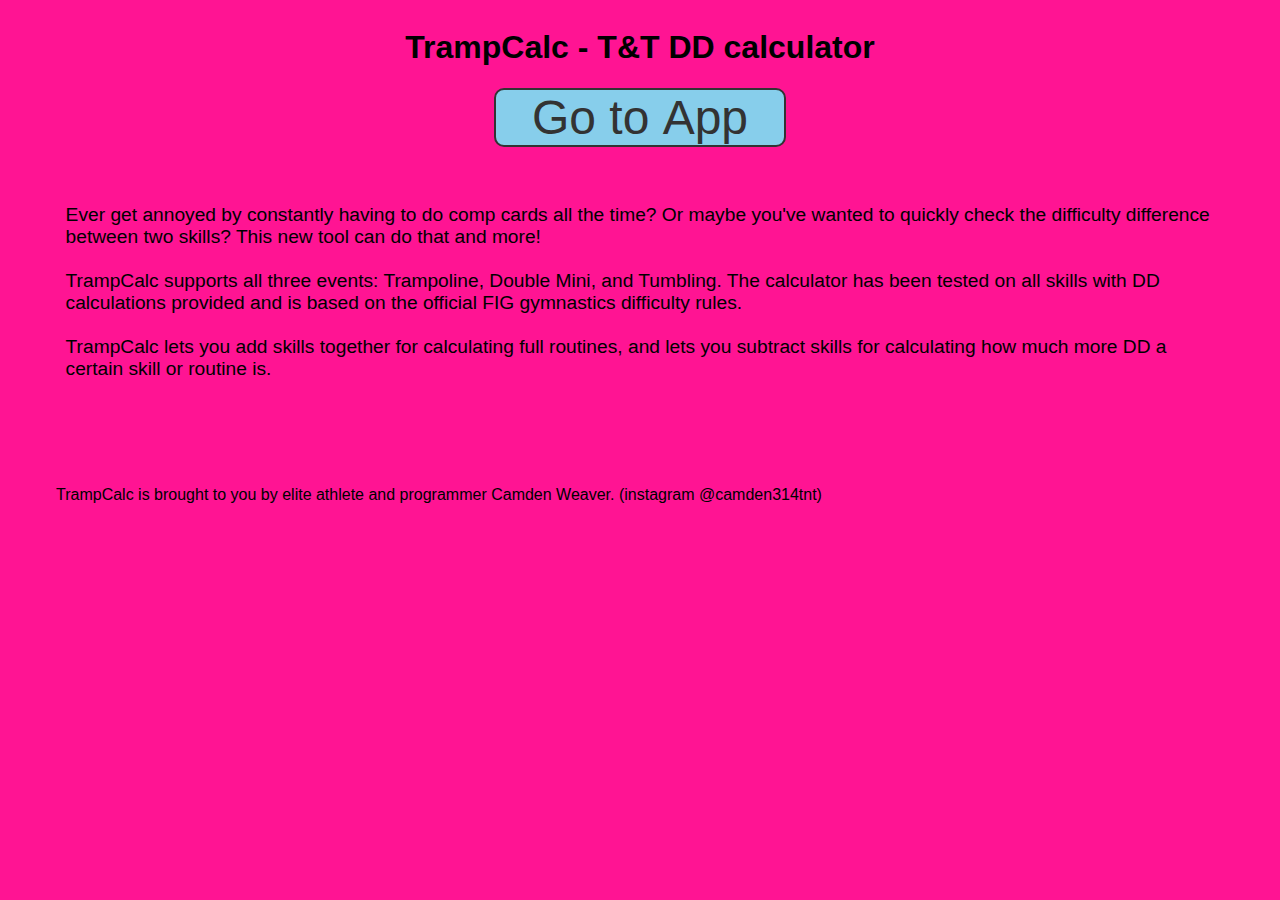
==== commit 6a167c1b: "Update index.html" ====
--- a/index.html
+++ b/index.html
@@ -5,10 +5,10 @@
 	<meta name="viewport" content="width=device-width, initial-scale=1">
 	<title>TrampCalc - Trampoline & Tumbling Difficulty Calculator</title>
 	<meta name="description" content="TrampCalc is the ultimate tool for calculating the Degree of Difficulty (DD) of skills from the gymnastic events Trampoline, Double Mini Trampoline (DMT), and Tumbling"/>
-
+        <link href="http://fonts.cdnfonts.com/css/lucida-grande" rel="stylesheet">
 	<style>
         html {
-            font-family: "Lucida Grande", monospace;
+            font-family: "Lucida Grande", sans-serif;
             height: 100%;
         }
 
